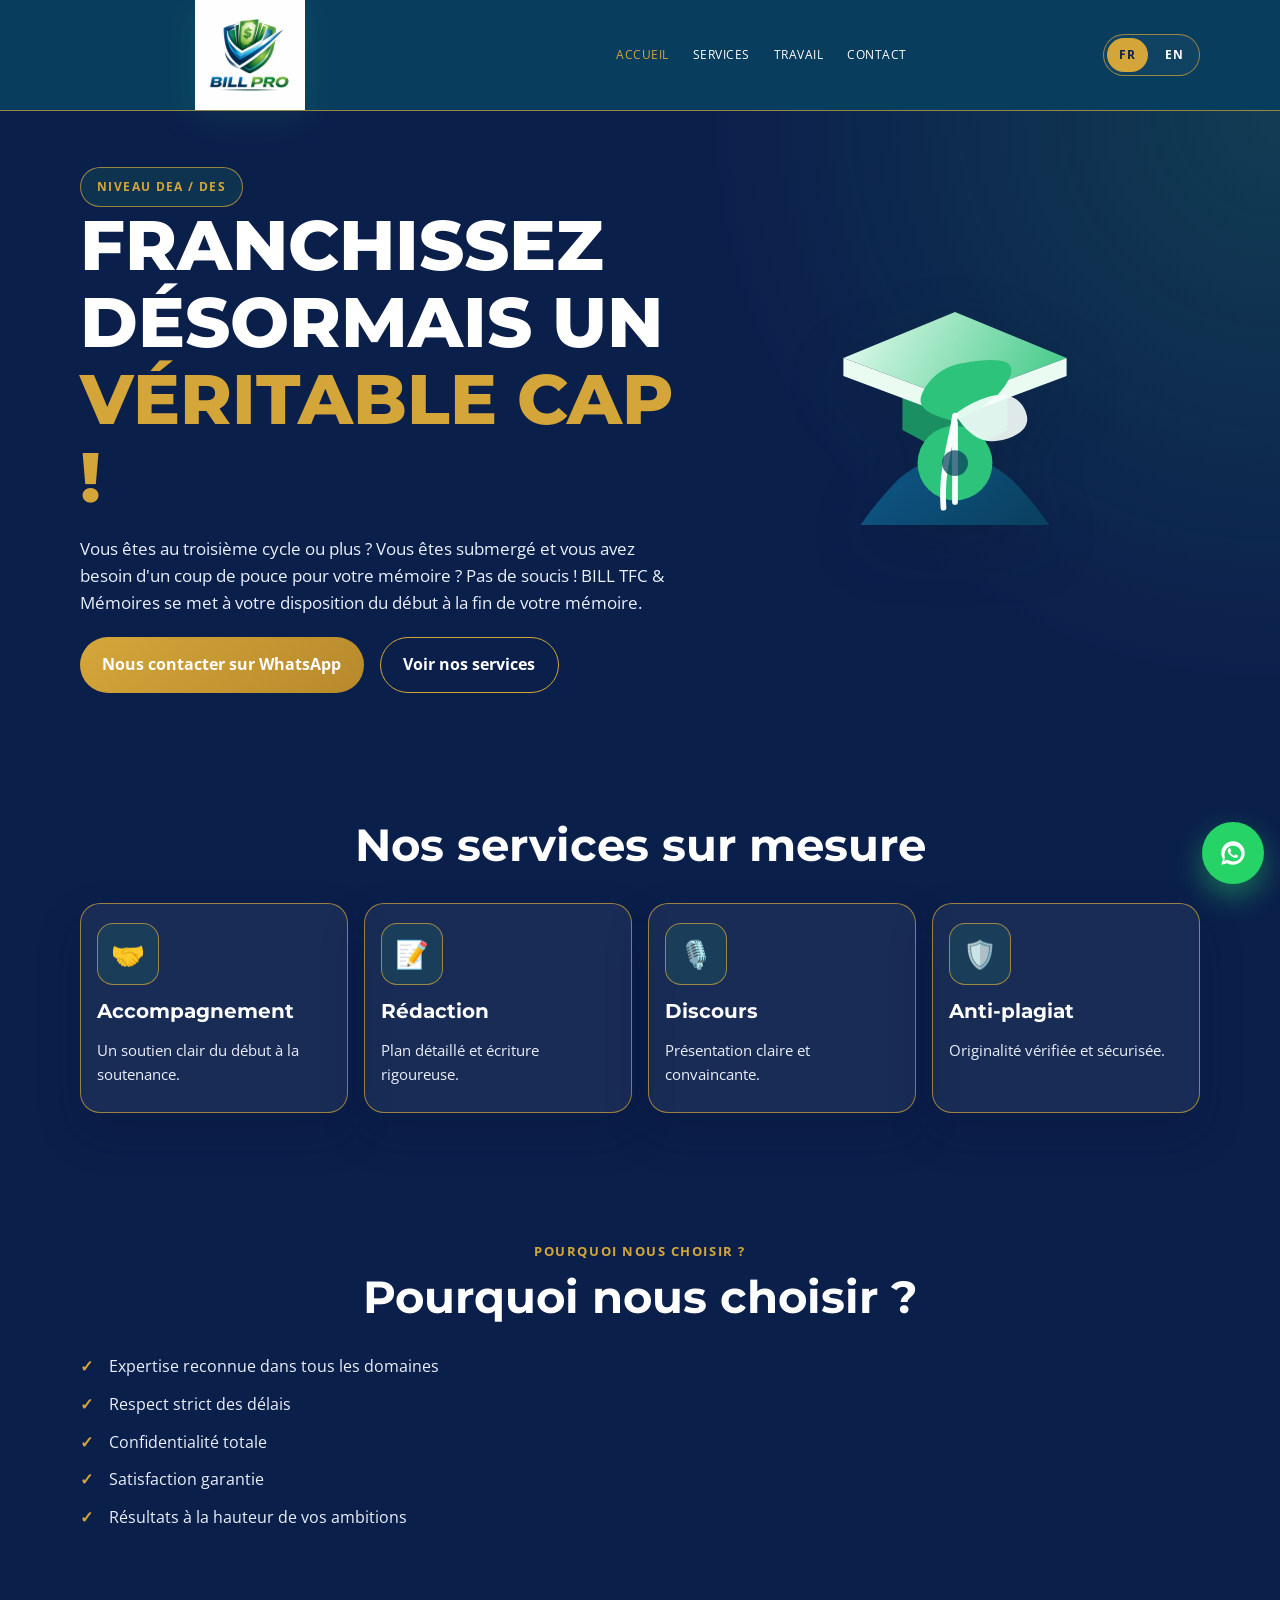
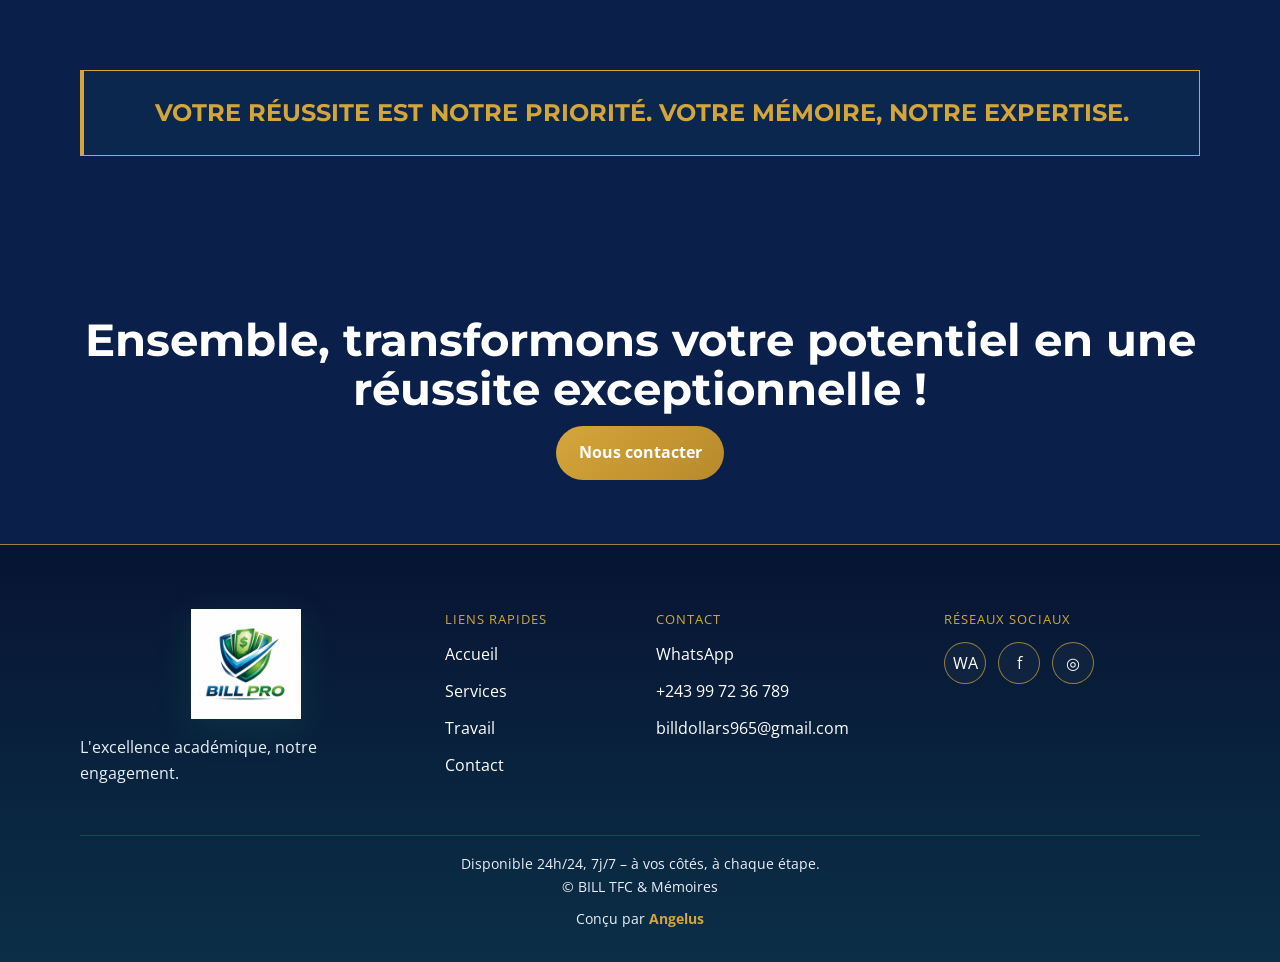
==== index.html @ ff05cf36 "Initial website commit" ====
<!DOCTYPE html>
<html lang="fr">
  <head>
    <meta charset="UTF-8" />
    <meta name="viewport" content="width=device-width, initial-scale=1.0" />
    <meta name="description" content="BILL TFC & Mémoires aide les étudiants à réussir leurs travaux académiques, mémoires et TFC au RDC." />
    <title>Accueil | BILL TFC & Mémoires</title>
    <link rel="preconnect" href="https://fonts.googleapis.com" />
    <link rel="preconnect" href="https://fonts.gstatic.com" crossorigin />
    <link href="https://fonts.googleapis.com/css2?family=Montserrat:wght@600;700;800&family=Open+Sans:wght@400;600;700&display=swap" rel="stylesheet" />
    <link rel="icon" type="image/svg+xml" href="images/favicon.svg" />
    <link rel="stylesheet" href="css/style.css" />
    <script defer src="js/translations.js"></script>
    <script defer src="js/main.js"></script>
  </head>
  <body>
    <header class="site-header" data-role="site-header"></header>

    <main>
      <section class="hero section">
        <div class="container hero-grid">
          <div class="hero-copy">
            <span class="eyebrow" data-i18n-key="home.heroBadge">NIVEAU DEA / DES</span>
            <h1 data-i18n-key="home.heroTitle">FRANCHISSEZ DÉSORMAIS UN <span class="text-gold">VÉRITABLE CAP !</span></h1>
            <p data-i18n-key="home.heroText">Vous êtes au troisième cycle ou plus ? Vous êtes submergé et vous avez besoin d'un coup de pouce pour votre mémoire ? Pas de soucis ! BILL TFC &amp; Mémoires se met à votre disposition du début à la fin de votre mémoire.</p>
            <div class="cta-row">
              <a class="btn btn-primary" href="https://wa.me/243997236789" target="_blank" rel="noopener" data-i18n-key="home.heroBtnPrimary">Nous contacter sur WhatsApp</a>
              <a class="btn btn-secondary" href="services.html" data-i18n-key="home.heroBtnSecondary">Voir nos services</a>
            </div>
          </div>

          <div class="hero-art" aria-hidden="true">
            <img class="graduation-cap" src="images/graduation-cap.svg" alt="Graduation cap illustration" />
          </div>
        </div>
      </section>

      <section class="section">
        <div class="container">
          <div class="section-heading">
            <h2 data-i18n-key="home.previewTitle">Nos services sur mesure</h2>
          </div>

          <div class="service-grid">
            <a class="service-card" href="services.html">
              <div class="service-icon" aria-hidden="true">🤝</div>
              <h3>Accompagnement</h3>
              <p>Un soutien clair du début à la soutenance.</p>
            </a>

            <a class="service-card" href="services.html">
              <div class="service-icon" aria-hidden="true">📝</div>
              <h3>Rédaction</h3>
              <p>Plan détaillé et écriture rigoureuse.</p>
            </a>

            <a class="service-card" href="services.html">
              <div class="service-icon" aria-hidden="true">🎙️</div>
              <h3>Discours</h3>
              <p>Présentation claire et convaincante.</p>
            </a>

            <a class="service-card" href="services.html">
              <div class="service-icon" aria-hidden="true">🛡️</div>
              <h3>Anti-plagiat</h3>
              <p>Originalité vérifiée et sécurisée.</p>
            </a>
          </div>
        </div>
      </section>

      <section class="section">
        <div class="container">
          <div class="section-heading">
            <p class="section-kicker" data-i18n-key="home.whyKicker">Pourquoi nous choisir ?</p>
            <h2 data-i18n-key="home.whyTitle">Pourquoi nous choisir ?</h2>
          </div>

          <ul class="feature-list">
            <li data-i18n-key="home.why1">Expertise reconnue dans tous les domaines</li>
            <li data-i18n-key="home.why2">Respect strict des délais</li>
            <li data-i18n-key="home.why3">Confidentialité totale</li>
            <li data-i18n-key="home.why4">Satisfaction garantie</li>
            <li data-i18n-key="home.why5">Résultats à la hauteur de vos ambitions</li>
          </ul>
        </div>
      </section>

      <section class="section">
        <div class="container">
          <div class="quote-block" data-i18n-key="home.quoteText">VOTRE RÉUSSITE EST NOTRE PRIORITÉ. VOTRE MÉMOIRE, NOTRE EXPERTISE.</div>
        </div>
      </section>

      <section class="section">
        <div class="container cta-band">
          <h2 data-i18n-key="home.ctaText">Ensemble, transformons votre potentiel en une réussite exceptionnelle !</h2>
          <a class="btn btn-primary" href="https://wa.me/243997236789" target="_blank" rel="noopener" data-i18n-key="home.ctaButton">Nous contacter</a>
        </div>
      </section>
    </main>

    <footer class="site-footer" data-role="site-footer"></footer>
  </body>
</html>
---- css/style.css ----
:root {
  --navy: #0B1F4B;
  --deep-navy: #071433;
  --gold: #D4A63A;
  --dark-gold: #B8892B;
  --white: #FFFFFF;
  --page-bg: #0B1F4B;
  --card-bg: rgba(255, 255, 255, 0.06);
  --text-soft: #EAEFFB;
  --line: rgba(212, 166, 58, 0.7);
  --shadow: 0 20px 42px rgba(7, 20, 51, 0.25);

  /* compatibility aliases used in existing styles */
  --green: var(--gold);
  --dark-green: var(--dark-gold);
}

* {
  box-sizing: border-box;
}

html {
  scroll-behavior: smooth;
}

body {
  margin: 0;
  font-family: "Open Sans", Arial, sans-serif;
  background: var(--navy);
  color: var(--white);
  line-height: 1.6;
}

a {
  color: inherit;
  text-decoration: none;
}

img {
  max-width: 100%;
  display: block;
}

button,
input,
textarea {
  font: inherit;
}

.container {
  width: min(1120px, calc(100% - 2rem));
  margin: 0 auto;
}

.section {
  padding: 4rem 0;
}

.section-heading {
  text-align: center;
  margin-bottom: 2rem;
}

.section-kicker {
  color: var(--gold);
  text-transform: uppercase;
  letter-spacing: 0.12em;
  font-size: 0.8rem;
  font-weight: 700;
  margin: 0 0 0.75rem;
}

h1,
h2,
h3,
h4 {
  font-family: "Montserrat", "Segoe UI", sans-serif;
  line-height: 1.1;
  margin-top: 0;
}

h1 {
  font-size: clamp(2.2rem, 7vw, 4.4rem);
  margin-bottom: 1.25rem;
  font-weight: 800;
}

h2 {
  font-size: clamp(1.8rem, 5vw, 2.8rem);
  margin-bottom: 0.75rem;
}

p {
  margin-top: 0;
}

.text-gold {
  color: var(--gold);
}

.text-center {
  text-align: center;
}

.site-header {
  background: rgba(10, 63, 94, 0.96);
  border-bottom: 1px solid var(--line);
  position: sticky;
  top: 0;
  z-index: 20;
  backdrop-filter: blur(12px);
}

.site-header-inner {
  display: flex;
  align-items: center;
  justify-content: space-between;
  min-height: 76px;
  gap: 0.75rem;
}

.brand {
  display: inline-flex;
  align-items: center;
  gap: 0.75rem;
  text-decoration: none;
  min-width: 0;
}

.brand img {
  width: 340px;
  height: 110px;
  object-fit: contain;
  display: block;
  filter: drop-shadow(0 8px 18px rgba(46, 195, 122, 0.12));
}

.nav-toggle {
  display: inline-flex;
  align-items: center;
  justify-content: center;
  width: 46px;
  height: 46px;
  background: transparent;
  border: 1px solid var(--line);
  border-radius: 12px;
  color: var(--white);
  font-size: 1.5rem;
  cursor: pointer;
}

.site-nav {
  position: absolute;
  left: 0;
  right: 0;
  top: 100%;
  display: none;
  flex-direction: column;
  background: var(--deep-navy);
  border-top: 1px solid var(--line);
  padding: 1rem;
  box-shadow: var(--shadow);
}

.site-nav.is-open {
  display: flex;
}

.site-nav a {
  color: var(--white);
  text-transform: uppercase;
  letter-spacing: 0.04em;
  font-size: 0.76rem;
  padding: 0.7rem 0.2rem;
  border-bottom: 1px solid rgba(255, 255, 255, 0.08);
}

.site-nav a.active {
  color: var(--gold);
}

.lang-switch {
  display: inline-flex;
  align-items: center;
  gap: 0.3rem;
  border: 1px solid var(--line);
  border-radius: 999px;
  padding: 0.2rem;
  background: rgba(255, 255, 255, 0.03);
}

.lang-btn {
  border: 0;
  border-radius: 999px;
  padding: 0.45rem 0.75rem;
  background: transparent;
  color: var(--white);
  cursor: pointer;
  font-size: 0.78rem;
  letter-spacing: 0.08em;
  font-weight: 700;
}

.lang-btn.is-active {
  background: var(--gold);
  color: var(--navy);
}

.site-footer {
  background: linear-gradient(180deg, var(--deep-navy) 0%, #0B2F46 100%);
  border-top: 1px solid var(--line);
  padding: 4rem 0 2rem;
}

.footer-grid {
  display: grid;
  gap: 2rem;
}

.footer-brand {
  display: flex;
  flex-direction: column;
  gap: 1rem;
}

.footer-brand img {
  width: 340px;
  height: 110px;
  object-fit: contain;
  display: block;
  filter: drop-shadow(0 8px 18px rgba(46, 195, 122, 0.12));
}

.footer-copy {
  color: var(--text-soft);
}

.footer-title {
  color: var(--gold);
  font-size: 0.82rem;
  text-transform: uppercase;
  letter-spacing: 0.08em;
  margin-bottom: 0.75rem;
}

.footer-links,
.footer-contact,
.footer-social {
  list-style: none;
  margin: 0;
  padding: 0;
}

.footer-links li,
.footer-contact li,
.footer-social li {
  margin-bottom: 0.7rem;
}

.footer-contact a,
.footer-social a,
.footer-links a {
  color: var(--white);
}

.footer-social {
  display: flex;
  gap: 0.75rem;
  flex-wrap: wrap;
}

.footer-social a {
  width: 42px;
  height: 42px;
  display: inline-flex;
  align-items: center;
  justify-content: center;
  border-radius: 50%;
  border: 1px solid var(--line);
  background: rgba(255, 255, 255, 0.03);
}

.footer-bottom {
  border-top: 1px solid rgba(46, 195, 122, 0.25);
  margin-top: 2rem;
  padding-top: 1rem;
  text-align: center;
  color: var(--text-soft);
  font-size: 0.9rem;
}

.designer-credit {
  margin-top: 0.6rem;
  color: var(--text-soft);
}

.designer-credit a {
  color: var(--gold);
  font-weight: 700;
}

.hero {
  background: radial-gradient(circle at top right, rgba(46, 195, 122, 0.18), transparent 40%), var(--navy);
  padding-top: 3.5rem;
}

.hero-grid {
  display: grid;
  gap: 2rem;
  align-items: center;
}

.eyebrow {
  display: inline-block;
  background: rgba(46, 195, 122, 0.12);
  color: var(--green);
  border: 1px solid var(--line);
  border-radius: 999px;
  padding: 0.6rem 1rem;
  text-transform: uppercase;
  letter-spacing: 0.12em;
  font-size: 0.72rem;
  font-weight: 700;
}

.hero-copy p {
  color: var(--text-soft);
  font-size: 1.05rem;
  max-width: 62ch;
}

.cta-row {
  display: flex;
  flex-wrap: wrap;
  gap: 1rem;
  margin-top: 1.25rem;
}

.btn {
  display: inline-flex;
  align-items: center;
  justify-content: center;
  border-radius: 999px;
  padding: 0.9rem 1.4rem;
  min-height: 52px;
  font-weight: 700;
  transition: transform 0.2s ease, background 0.2s ease, color 0.2s ease;
}

.btn:hover,
.btn:focus-visible {
  transform: translateY(-1px);
}

.btn-primary {
  background: linear-gradient(135deg, var(--green) 0%, var(--dark-green) 100%);
  color: var(--white);
}

.btn-primary:hover,
.btn-primary:focus-visible {
  background: linear-gradient(135deg, var(--dark-green) 0%, var(--green) 100%);
}

.btn-secondary {
  border: 1px solid var(--green);
  color: var(--white);
  background: transparent;
}

.hero-art {
  display: flex;
  justify-content: center;
  align-items: center;
  min-height: 260px;
}

.graduation-cap {
  width: min(100%, 360px);
  height: auto;
  display: block;
  filter: drop-shadow(0 18px 30px rgba(7, 26, 41, 0.2));
}

.service-grid,
.card-grid,
.contact-grid {
  display: grid;
  gap: 1rem;
}

.service-card,
.field-card,
.contact-card {
  background: var(--card-bg);
  border: 1px solid var(--line);
  border-radius: 20px;
  padding: 1.2rem 1rem;
  box-shadow: var(--shadow);
}

.service-card,
.field-card {
  display: flex;
  flex-direction: column;
  gap: 0.8rem;
  min-height: 210px;
  transition: transform 0.2s ease, border-color 0.2s ease;
}

.service-card:hover,
.field-card:hover {
  transform: translateY(-2px);
  border-color: rgba(46, 195, 122, 0.7);
}

.service-icon,
.field-icon {
  width: 62px;
  height: 62px;
  border-radius: 16px;
  background: rgba(46, 195, 122, 0.12);
  border: 1px solid var(--line);
  display: grid;
  place-items: center;
  font-size: 1.7rem;
}

.service-card h3,
.field-card h3,
.contact-card h3 {
  margin-bottom: 0.15rem;
  font-size: clamp(1rem, 3vw, 1.25rem);
  line-height: 1.3;
}

.service-card p,
.field-card p,
.contact-card p,
.feature-list,
.list-check {
  color: var(--text-soft);
}

.service-card p {
  margin-bottom: 0;
  font-size: 0.96rem;
  line-height: 1.6;
}

.feature-list {
  list-style: none;
  margin: 0;
  padding: 0;
}

.feature-list li {
  position: relative;
  padding-left: 1.8rem;
  margin-bottom: 0.75rem;
}

.feature-list li::before {
  content: "✓";
  position: absolute;
  left: 0;
  color: var(--gold);
  font-weight: 700;
}

.quote-block {
  border: 1px solid var(--gold);
  border-left-width: 4px;
  padding: 1.4rem 1.2rem;
  background: rgba(46, 195, 122, 0.05);
  font-family: "Montserrat", "Segoe UI", sans-serif;
  font-size: clamp(1.1rem, 2vw, 1.5rem);
  font-weight: 700;
  text-align: center;
  color: var(--gold);
}

.cta-band {
  margin-top: 2rem;
  text-align: center;
}

.page-shell {
  padding: 2rem 0 4rem;
}

.page-header {
  margin-bottom: 2rem;
}

.page-header h1 {
  margin-bottom: 0.5rem;
}

.page-header p {
  color: var(--text-soft);
  max-width: 60ch;
}

.info-list {
  list-style: none;
  padding: 0;
  margin: 0;
}

.info-list li {
  position: relative;
  padding-left: 1.5rem;
  margin-bottom: 0.85rem;
  color: var(--text-soft);
}

.info-list li::before {
  content: "•";
  position: absolute;
  left: 0;
  color: var(--gold);
  font-weight: 700;
}

.contact-card {
  display: block;
  min-height: 180px;
}

.contact-card .meta {
  font-size: 0.92rem;
  color: var(--gold);
  letter-spacing: 0.08em;
  text-transform: uppercase;
  display: inline-block;
  margin-bottom: 0.7rem;
}

.contact-card strong {
  display: block;
  font-size: 1.3rem;
  margin-bottom: 0.4rem;
}

.contact-card .link-text {
  color: var(--white);
}

.contact-form-wrap {
  margin-top: 2.5rem;
  background: var(--card-bg);
  border: 1px solid var(--line);
  border-radius: 22px;
  padding: 1.5rem 1rem;
}

.contact-form-wrap h2 {
  margin-bottom: 1rem;
}

.social-links-inline {
  display: flex;
  flex-wrap: wrap;
  gap: 0.8rem;
}

.social-links-inline a {
  display: inline-flex;
  align-items: center;
  justify-content: center;
  min-height: 42px;
  padding: 0.7rem 1rem;
  border-radius: 999px;
  border: 1px solid var(--line);
  background: rgba(255, 255, 255, 0.04);
  color: var(--white);
}

.contact-form {
  display: grid;
  gap: 0.9rem;
}

.contact-form label {
  display: grid;
  gap: 0.4rem;
  color: var(--white);
  font-weight: 600;
}

.contact-form input,
.contact-form textarea {
  width: 100%;
  border-radius: 12px;
  border: 1px solid var(--line);
  background: rgba(255, 255, 255, 0.04);
  color: var(--white);
  padding: 0.9rem 1rem;
}

.contact-form textarea {
  min-height: 140px;
  resize: vertical;
}

.contact-form button {
  border: 0;
  cursor: pointer;
}

.floating-whatsapp {
  position: fixed;
  right: 1rem;
  bottom: 1rem;
  width: 62px;
  height: 62px;
  border-radius: 50%;
  background: #25D366;
  color: #fff;
  display: grid;
  place-items: center;
  box-shadow: 0 12px 30px rgba(37, 211, 102, 0.45);
  z-index: 30;
}

.floating-whatsapp svg {
  width: 28px;
  height: 28px;
}

@media (max-width: 767px) {
  .site-header-inner {
    min-height: 68px;
  }

  .brand img {
    width: 180px;
    height: auto;
  }

  .site-nav {
    padding: 0.75rem 1rem;
  }

  .lang-switch {
    margin-left: auto;
  }

  .cta-row {
    flex-direction: column;
  }

  .btn {
    width: 100%;
  }

  .contact-card {
    min-height: 150px;
  }

  .contact-card strong {
    font-size: 1.08rem;
  }
}

@media (min-width: 768px) {
  .site-header {
    position: sticky;
  }

  .nav-toggle {
    display: none;
  }

  .site-nav {
    position: static;
    display: flex;
    flex-direction: row;
    align-items: center;
    gap: 1.5rem;
    background: transparent;
    border: 0;
    box-shadow: none;
    padding: 0;
  }

  .site-nav a {
    border: 0;
    padding: 0.5rem 0;
    font-size: 0.78rem;
  }

  .hero-grid,
  .footer-grid,
  .service-grid,
  .card-grid,
  .contact-grid {
    grid-template-columns: repeat(2, minmax(0, 1fr));
  }

  .service-grid {
    grid-template-columns: repeat(2, minmax(0, 1fr));
  }

  .card-grid {
    grid-template-columns: repeat(3, minmax(0, 1fr));
  }

  .contact-grid {
    grid-template-columns: repeat(2, minmax(0, 1fr));
  }
}

@media (min-width: 1024px) {
  .hero-grid {
    grid-template-columns: 1.1fr 0.9fr;
  }

  .service-grid {
    grid-template-columns: repeat(4, minmax(0, 1fr));
  }

  .footer-grid {
    grid-template-columns: 1.3fr 0.7fr 1fr 1fr;
  }

  .contact-grid {
    grid-template-columns: repeat(2, minmax(0, 1fr));
  }
}
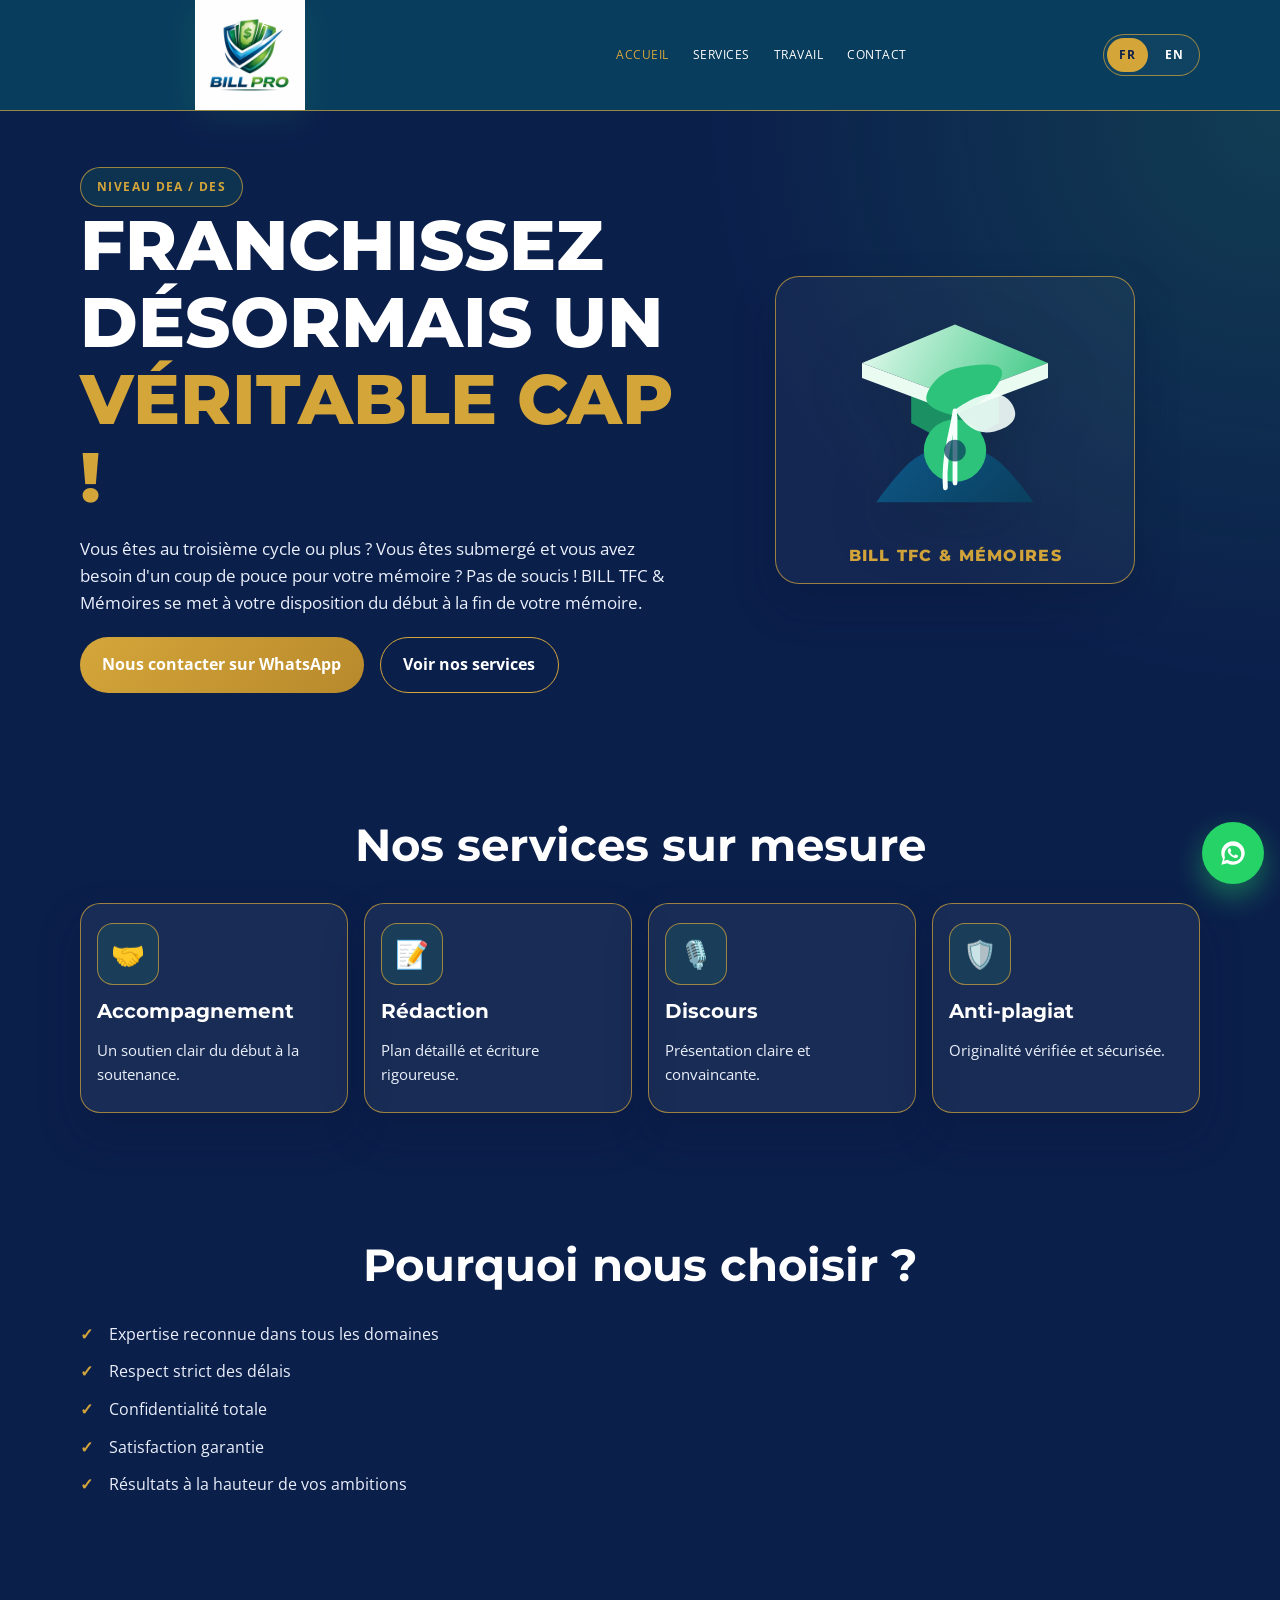
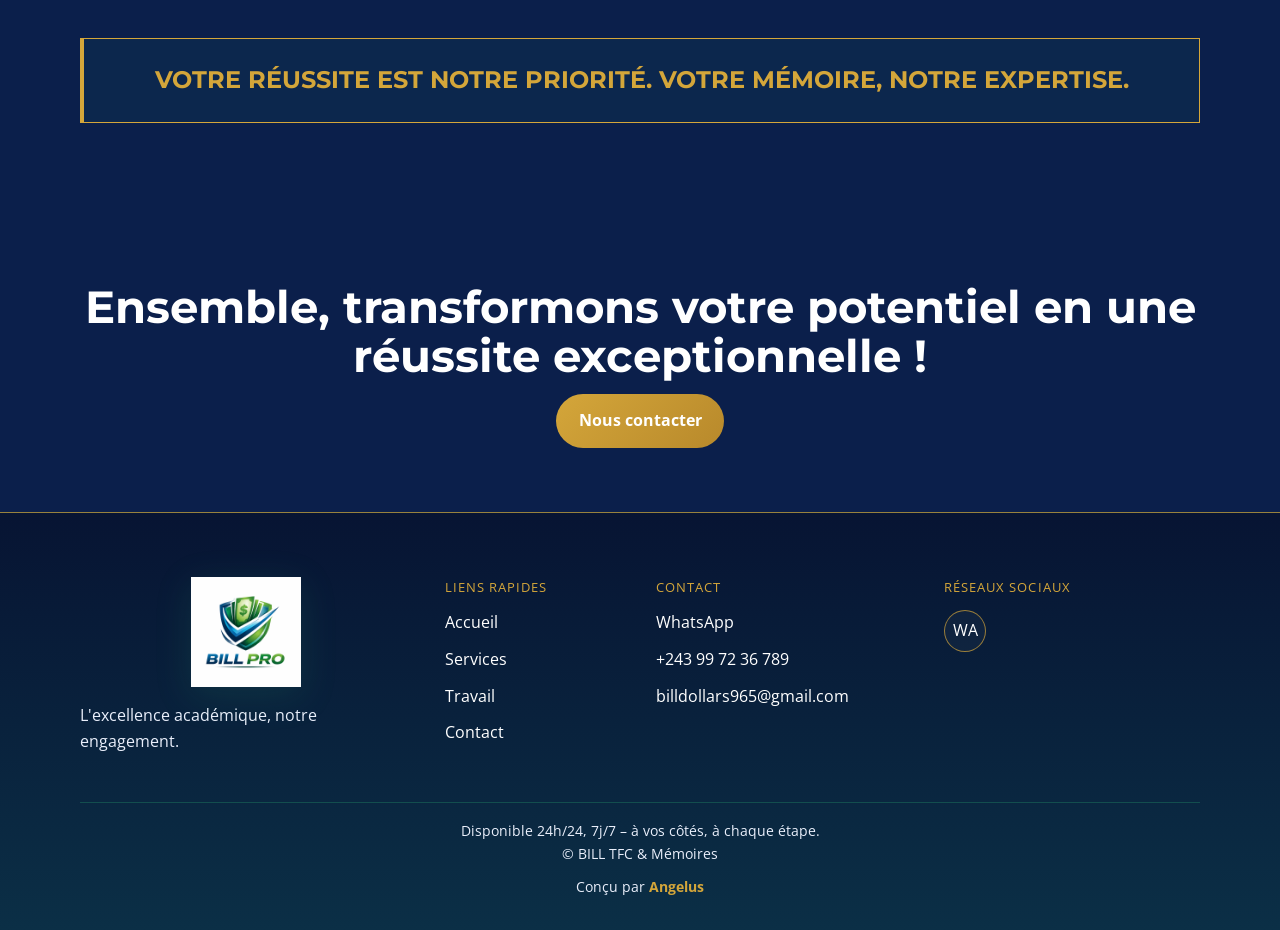
==== commit 3abeb50f: "Refine homepage branding and footer fixes Co-authored-by: Copilot <223556219+Copilot@users.noreply.g" ====
--- a/index.html
+++ b/index.html
@@ -30,7 +30,12 @@
           </div>
 
           <div class="hero-art" aria-hidden="true">
-            <img class="graduation-cap" src="images/graduation-cap.svg" alt="Graduation cap illustration" />
+            <div class="hero-art-visual">
+              <div class="hero-art-card">
+                <img class="graduation-cap" src="images/graduation-cap.svg" alt="Graduation cap illustration" />
+                <div class="hero-art-caption">BILL TFC &amp; Mémoires</div>
+              </div>
+            </div>
           </div>
         </div>
       </section>
@@ -72,7 +77,6 @@
       <section class="section">
         <div class="container">
           <div class="section-heading">
-            <p class="section-kicker" data-i18n-key="home.whyKicker">Pourquoi nous choisir ?</p>
             <h2 data-i18n-key="home.whyTitle">Pourquoi nous choisir ?</h2>
           </div>
 
--- a/css/style.css
+++ b/css/style.css
@@ -375,11 +375,52 @@
   min-height: 260px;
 }
 
+.hero-art-visual {
+  display: flex;
+  flex-direction: column;
+  align-items: center;
+  gap: 0.8rem;
+}
+
+.hero-art-card {
+  background: rgba(255, 255, 255, 0.04);
+  border: 1px solid var(--line);
+  border-radius: 24px;
+  padding: 1.25rem 1rem 1rem;
+  box-shadow: var(--shadow);
+  width: min(100%, 360px);
+}
+
 .graduation-cap {
-  width: min(100%, 360px);
+  width: min(100%, 300px);
   height: auto;
   display: block;
+  margin: 0 auto;
   filter: drop-shadow(0 18px 30px rgba(7, 26, 41, 0.2));
+  animation: capFloat 7s ease-in-out infinite;
+  transform-origin: center;
+}
+
+@keyframes capFloat {
+  0%,
+  100% {
+    transform: translateY(0px) rotate(0deg);
+  }
+  50% {
+    transform: translateY(-6px) rotate(0.7deg);
+  }
+}
+
+.hero-art-caption {
+  color: var(--gold);
+  font-family: "Montserrat", "Segoe UI", sans-serif;
+  font-size: 1rem;
+  font-weight: 800;
+  letter-spacing: 0.08em;
+  text-transform: uppercase;
+  text-align: center;
+  margin-top: -0.2rem;
+  line-height: 1.3;
 }
 
 .service-grid,
